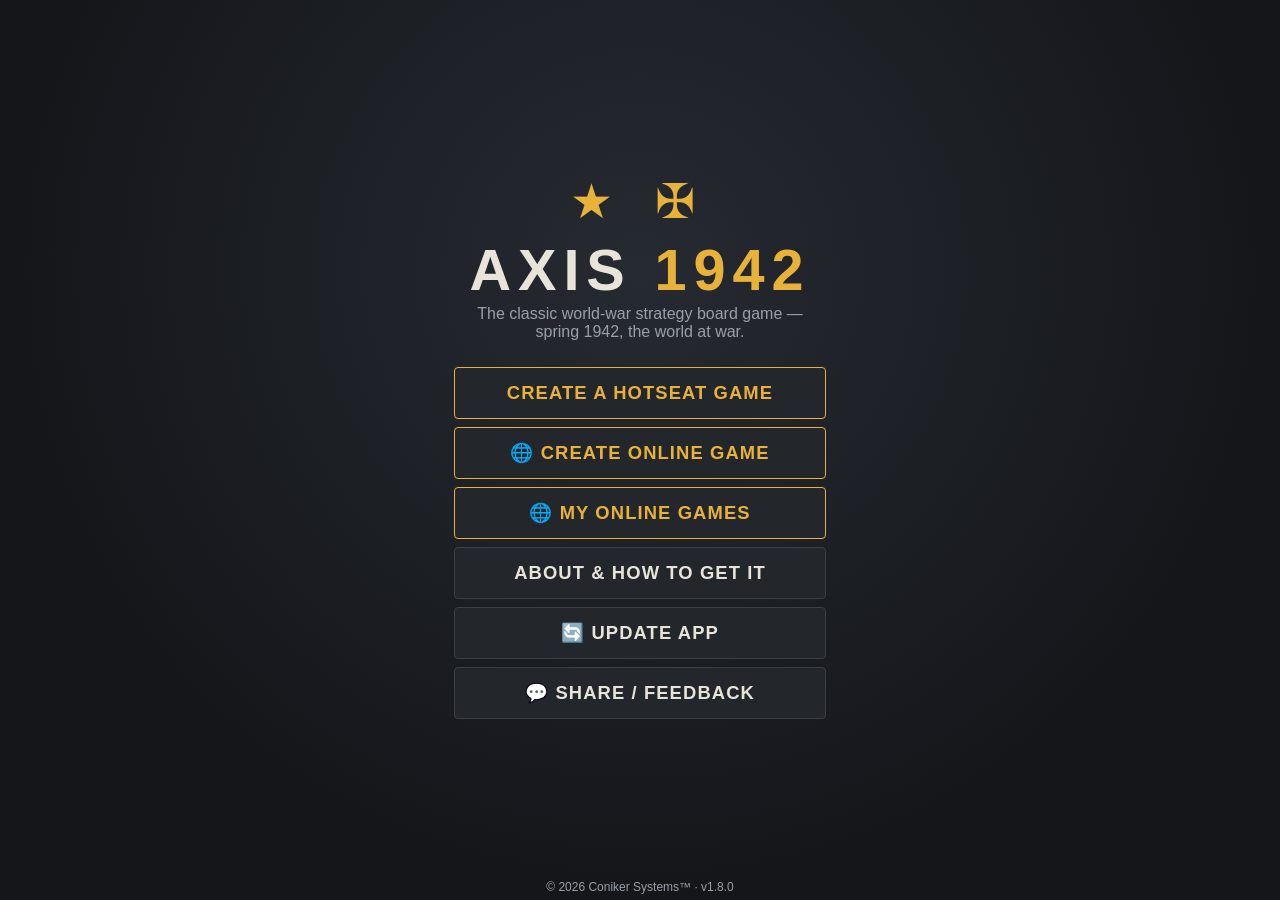
==== index.html @ 4d136576 "MY ONLINE GAMES list + delete/cancel games (v1.8.0) Replaces JOIN ONLINE GAME (invitees arrive via l" ====
<!DOCTYPE html>
<html lang="en">
<head>
  <meta charset="UTF-8">
  <meta name="viewport" content="width=device-width, initial-scale=1.0, maximum-scale=1.0, user-scalable=no, viewport-fit=cover">
  <title>Axis 1942 — Strategy Board Game</title>
  <meta name="description" content="Play the classic 1942 world-war strategy board game on your iPad — hotseat or vs the computer.">
  <link rel="manifest" href="manifest.webmanifest">
  <meta name="apple-mobile-web-app-capable" content="yes">
  <meta name="apple-mobile-web-app-status-bar-style" content="black-translucent">
  <meta name="apple-mobile-web-app-title" content="Axis 1942">
  <link rel="apple-touch-icon" href="icons/apple-touch-icon.png">
  <link rel="icon" href="icons/favicon-32.png" sizes="32x32">
  <meta name="theme-color" content="#14161a">
  <link rel="stylesheet" href="static/css/style.css">
</head>
<body>

  <!-- HOME -->
  <div id="screen-home" class="screen active">
    <div class="home-inner">
      <div class="home-logo">★ ✠</div>
      <h1>AXIS <span>1942</span></h1>
      <p class="tagline">The classic world-war strategy board game — spring 1942, the world at war.</p>
      <div class="home-btns">
        <div id="btn-continue" class="btn primary big" style="display:none">CONTINUE</div>
        <div id="btn-new" class="btn primary big">CREATE A HOTSEAT GAME</div>
        <div id="btn-online-new" class="btn primary big">🌐 CREATE ONLINE GAME</div>
        <div id="btn-online-join" class="btn primary big">🌐 MY ONLINE GAMES</div>
        <a class="btn big" href="about.html">ABOUT &amp; HOW TO GET IT</a>
        <div id="btn-update" class="btn big">🔄 UPDATE APP</div>
        <div id="btn-feedback" class="btn big">💬 SHARE / FEEDBACK</div>
      </div>
    </div>
    <footer class="site-footer"></footer>
  </div>

  <!-- NEW GAME -->
  <div id="screen-new" class="screen">
    <div class="new-inner">
      <div class="new-head">
        <h2>CREATE A HOTSEAT GAME</h2>
        <div id="new-back" class="btn close">✕</div>
      </div>
      <input id="game-title" type="text" placeholder="NAME YOUR GAME" maxlength="30" value="">
      <h3 class="rule-line">CHOOSE YOUR COMBATANTS</h3>
      <div class="sides-row"><span class="side-label">AXIS</span><span class="vs">VS</span><span class="side-label">ALLIES</span></div>
      <div id="powers-grid"></div>
      <h3 class="rule-line">GAME SETTINGS</h3>
      <div class="settings">
        <label class="setting"><input type="checkbox" id="opt-total"> <b>TOTAL VICTORY</b> — a side must control all 13 victory cities (default: 9 Axis / 10 Allies)</label>
        <label class="setting"><input type="checkbox" id="opt-straits"> <b>TURKISH STRAITS CLOSED</b> — no sea units may enter or leave the Black Sea (sea zone 16)</label>
        <label class="setting"><input type="checkbox" id="opt-interceptors"> <b>ESCORTS &amp; INTERCEPTORS</b> — fighters may escort and intercept strategic bombing raids</label>
        <label class="setting"><input type="checkbox" id="custom-territories"> <b>CUSTOMIZE TERRITORIES</b> — reassign starting territories between powers
          <span id="btn-edit-territories" class="mini-btn" style="display:none">EDIT MAP</span></label>
      </div>
      <div id="new-start" class="btn danger big">START CAMPAIGN</div>
    </div>
  </div>

  <!-- GAME -->
  <div id="screen-game" class="screen">
    <div id="topbar">
      <div id="btn-menu" class="tb-btn">⚙</div>
      <div class="tb-block"><label>ROUND</label><div id="tb-round">1</div></div>
      <div id="tb-powers"></div>
      <div class="tb-block phase"><div id="tb-phase">PURCHASE</div><div id="tb-dots"></div></div>
      <div id="tb-vc"></div>
      <div class="tb-block"><label id="tb-player"></label><div id="tb-ipc"></div></div>
      <div id="btn-summary" class="tb-btn" title="Country summary">📊</div>
      <div id="btn-undo" class="tb-btn" title="Undo moves this phase">↩</div>
      <div id="btn-end-phase" class="tb-btn end">END<br>PHASE</div>
    </div>
    <div id="board-wrap">
      <svg id="board"></svg>
      <div id="banner"></div>
      <div id="ai-feed"></div>
      <div id="side-panel"></div>
    </div>
  </div>

  <div id="modal-root"></div>
  <footer class="site-footer game-hidden"></footer>

  <script src="static/js/version.js"></script>
  <script src="static/js/map-data.js"></script>
  <script src="static/js/engine.js"></script>
  <script src="static/js/combat.js"></script>
  <script src="static/js/ai.js"></script>
  <script src="static/js/online.js"></script>
  <script src="static/js/unit-icons.js"></script>
  <script src="static/js/board.js"></script>
  <script src="static/js/ui.js"></script>
  <script src="static/js/feedback.js"></script>
  <script src="static/js/app.js"></script>
</body>
</html>
---- static/css/style.css ----
/* Axis 1942 — dark military theme (gold on charcoal, weathered board) */
* { margin: 0; padding: 0; box-sizing: border-box; -webkit-tap-highlight-color: transparent; }
:root {
  --bg: #14161a; --bg2: #1e2126; --panel: #23262b; --line: #3a3e45;
  --gold: #e8b23a; --gold-dim: #b78a2c; --red: #c0392b; --green: #4ec96a;
  --text: #e8e4da; --dim: #9aa0a8;
  --axis: #c0392b; --allies: #3d6ea5;
  font-size: 16px;
}
html, body { height: 100%; background: var(--bg); color: var(--text); overscroll-behavior: none;
  font-family: "Avenir Next Condensed", "Arial Narrow", "Helvetica Neue", Arial, sans-serif; }
h1, h2, h3, .btn, label { text-transform: uppercase; letter-spacing: 0.06em; }

.screen { display: none; position: fixed; inset: 0; flex-direction: column; overflow: auto; }
.screen.active { display: flex; }

.btn { cursor: pointer; user-select: none; background: var(--panel); border: 1px solid var(--line);
  color: var(--text); padding: 10px 18px; text-align: center; font-weight: 700; border-radius: 4px;
  transition: filter .1s; display: inline-block; text-decoration: none; }
.btn:active { filter: brightness(1.3); }
.btn.primary { border-color: var(--gold); color: var(--gold); }
.btn.danger { background: var(--red); border-color: #e05545; color: #fff; }
.btn.big { display: block; font-size: 1.15rem; padding: 14px 22px; margin: 8px 0; }
.btn.close { background: var(--red); color: #fff; padding: 8px 14px; }
.mini-btn { background: var(--panel); border: 1px solid var(--gold); color: var(--gold);
  padding: 3px 10px; border-radius: 3px; font-size: .8rem; cursor: pointer; margin-left: 8px; }
.green { color: var(--green); }

/* ---------- home ---------- */
#screen-home { align-items: center; justify-content: center;
  background: radial-gradient(ellipse at 50% 30%, #262a31 0%, var(--bg) 70%); }
.home-inner { text-align: center; max-width: 420px; width: 92%; padding: 24px; }
.home-logo { font-size: 3rem; letter-spacing: .3em; color: var(--gold); }
#screen-home h1 { font-size: 3.6rem; letter-spacing: .12em; margin: 8px 0 2px; }
#screen-home h1 span { color: var(--gold); }
.tagline { color: var(--dim); margin-bottom: 26px; }
.site-footer { position: fixed; bottom: 6px; left: 0; right: 0; text-align: center;
  color: var(--dim); font-size: .75rem; pointer-events: none; }
#screen-game ~ .site-footer.game-hidden { display: none; }

/* ---------- new game ---------- */
#screen-new { background: var(--bg); }
.new-inner { max-width: 1080px; width: 96%; margin: 0 auto; padding: 20px 12px 48px; }
.new-head { display: flex; justify-content: space-between; align-items: center; margin-bottom: 12px; }
#game-title { width: 100%; background: #101215; border: 1px solid var(--line); color: var(--gold);
  font: inherit; font-weight: 700; letter-spacing: .08em; padding: 12px; border-radius: 4px; }
.rule-line { text-align: center; color: var(--text); margin: 26px 0 8px; position: relative; }
.rule-line::before, .rule-line::after { content: ""; position: absolute; top: 50%; width: 26%;
  border-top: 1px solid var(--line); }
.rule-line::before { left: 0; } .rule-line::after { right: 0; }
.sides-row { display: flex; justify-content: space-around; align-items: center; color: var(--dim);
  font-weight: 700; letter-spacing: .2em; margin-bottom: 6px; }
.vs { color: var(--gold); }
#powers-grid { display: grid; grid-template-columns: repeat(5, 1fr); gap: 12px; }
.power-card { background: var(--panel); border: 1px solid var(--line); border-radius: 8px;
  padding: 14px 10px; text-align: center; }
.power-card.axis { border-top: 3px solid var(--axis); }
.power-card.allies { border-top: 3px solid var(--allies); }
.power-emblem { font-size: 2.2rem; }
.power-name { font-weight: 700; margin: 6px 0 10px; font-size: .95rem; }
.power-card select, .power-card input { width: 100%; margin-top: 6px; background: #101215;
  border: 1px solid var(--gold-dim); color: var(--gold); font: inherit; font-weight: 700;
  padding: 8px 6px; border-radius: 4px; text-align: center; letter-spacing: .05em; }
.settings { display: flex; flex-direction: column; gap: 10px; margin: 10px 0 22px; }
.setting { background: var(--panel); border: 1px solid var(--line); padding: 12px; border-radius: 6px;
  color: var(--dim); text-transform: none; letter-spacing: 0; cursor: pointer; }
.setting b { color: var(--text); letter-spacing: .05em; }
.setting input { transform: scale(1.4); margin-right: 10px; accent-color: var(--gold); }
#new-start { margin-left: auto; max-width: 300px; }

/* ---------- game screen ---------- */
#screen-game { overflow: hidden; }
#topbar { display: flex; align-items: center; gap: 10px; padding: 6px 10px;
  padding-top: max(6px, env(safe-area-inset-top)); background: var(--bg2);
  border-bottom: 2px solid #000; z-index: 30; flex-wrap: nowrap; overflow-x: auto; }
.tb-btn { background: var(--panel); border: 1px solid var(--line); border-radius: 6px;
  min-width: 46px; padding: 8px; text-align: center; font-size: 1.15rem; cursor: pointer; flex: none; }
.tb-btn.end { background: var(--red); border-color: #e05545; color: #fff; font-size: .8rem;
  font-weight: 800; line-height: 1.1; letter-spacing: .06em; }
.tb-block { text-align: center; flex: none; }
.tb-block label { display: block; color: var(--gold); font-size: .68rem; font-weight: 700; }
#tb-round { font-size: 1.3rem; font-weight: 800; }
#tb-powers { display: flex; gap: 4px; flex: none; }
.tb-power { width: 38px; height: 38px; border-radius: 50%; background: var(--panel);
  border: 2px solid var(--line); display: flex; align-items: center; justify-content: center;
  font-size: 1.15rem; opacity: .45; }
.tb-power.current { opacity: 1; border-color: var(--gold); box-shadow: 0 0 8px var(--gold); }
.tb-block.phase { min-width: 120px; }
#tb-phase { color: var(--gold); font-weight: 800; letter-spacing: .1em; }
#tb-dots { display: flex; gap: 5px; justify-content: center; margin-top: 3px; }
#tb-dots .dot { width: 8px; height: 8px; border-radius: 50%; background: var(--line); }
#tb-dots .dot.on { background: var(--gold); }
#tb-vc { display: flex; flex-direction: column; font-size: .78rem; font-weight: 800; flex: none; }
#tb-vc .ax { color: #ff8a75; } #tb-vc .al { color: #8ab8ea; }
#tb-ipc { font-weight: 800; color: var(--green); }
#tb-player { font-size: .7rem; }
#btn-end-phase { margin-left: auto; }

#board-wrap { position: relative; flex: 1; background: #565d59; overflow: hidden; touch-action: none; }
#board { width: 100%; height: 100%; display: block; touch-action: none; }

/* board svg */
.space { stroke: none; }
.border { fill: none; stroke: #4a4438; stroke-width: 1.2; pointer-events: none; }
.border.sea-b { stroke: #7d8f89; stroke-width: 1; stroke-dasharray: 6 5; }
.t-label { font-size: 25px; text-anchor: middle; fill: #332e23; font-weight: 800; pointer-events: none;
  font-family: "Avenir Next Condensed", Arial, sans-serif; paint-order: stroke;
  stroke: rgba(245, 240, 225, 0.55); stroke-width: 3px; }
.t-label.neutral { fill: #6f6753; font-style: italic; stroke: none; font-size: 21px; }
.sz-label { font-size: 30px; text-anchor: middle; fill: #5c716b; font-weight: 800; pointer-events: none; }
.ipc-badge circle { fill: #f3ecd8; stroke: #6f6753; stroke-width: 1.4; pointer-events: none; }
.ipc-text { font-size: 17px; text-anchor: middle; fill: #332e23; font-weight: 800; pointer-events: none; }
.stack { cursor: grab; }
.stack-icon { pointer-events: none; }
.stack-glyph { font-size: 19px; text-anchor: middle; fill: #fff; font-weight: 800; pointer-events: none; }
.count-badge { fill: #e8b23a; stroke: #12141a; stroke-width: 2; pointer-events: none; }
.count-text { font-size: 16px; text-anchor: middle; fill: #12141a; font-weight: 800; pointer-events: none; }
.cargo-badge { fill: #2c5c8a; stroke: #fff; stroke-width: 1.2; pointer-events: none; }
.cargo-text { font-size: 13px; text-anchor: middle; fill: #fff; font-weight: 800; pointer-events: none; }
.ghost-text { font-size: 20px; text-anchor: middle; fill: #fff; font-weight: 800; }
.hi.target { fill: rgba(232, 178, 58, .38); stroke: var(--gold); stroke-width: 3; }
.hi.hover { fill: rgba(232, 178, 58, .6); stroke: #fff; stroke-width: 4; }
.hi.place { fill: rgba(78, 201, 106, .4); stroke: var(--green); stroke-width: 3; }
.dmg-text { font-size: 11px; text-anchor: middle; fill: #fff; font-weight: 800; }

#banner { position: absolute; top: 10px; left: 50%; transform: translate(-50%, -80px);
  background: rgba(20, 22, 26, .92); border: 1px solid var(--gold); color: var(--text);
  padding: 10px 20px; border-radius: 6px; z-index: 25; transition: transform .25s; max-width: 84%;
  text-align: center; pointer-events: none; }
#banner.show { transform: translate(-50%, 0); }
#banner b { color: var(--gold); }

/* live feed of computer actions during AI turns */
#ai-feed { position: absolute; left: 10px; top: 56px; z-index: 24; display: flex;
  flex-direction: column; gap: 6px; max-width: min(440px, 62vw); pointer-events: none; }
.ai-ev { background: rgba(16, 18, 22, .92); border: 1px solid var(--line);
  border-left: 3px solid var(--gold); border-radius: 6px; padding: 7px 12px;
  font-size: .88rem; color: var(--text); opacity: 0; transform: translateX(-14px);
  transition: opacity .18s, transform .18s; }
.ai-ev.show { opacity: 1; transform: none; }
.ai-ev b { color: var(--gold); }

#side-panel { position: absolute; top: 0; right: 0; bottom: 0; width: 340px; max-width: 88vw;
  background: rgba(26, 28, 33, .96); border-left: 2px solid #000; transform: translateX(105%);
  transition: transform .22s; z-index: 20; overflow-y: auto;
  padding-bottom: max(10px, env(safe-area-inset-bottom)); }
#side-panel.open { transform: none; }
.panel { padding: 14px; }
.panel-title { color: var(--gold); font-weight: 800; font-size: 1.2rem; letter-spacing: .1em;
  text-align: center; text-transform: uppercase; }
.panel-sub { color: var(--dim); text-align: center; font-size: .85rem; margin: 4px 0 12px; }
.panel-body { color: var(--text); font-size: .95rem; }
.panel-body .help { padding-left: 18px; display: flex; flex-direction: column; gap: 8px; color: var(--dim); }
.panel-body .help b { color: var(--gold); }
.panel-cta { margin-top: 16px; text-align: center; color: var(--dim); }
.panel-cta b { color: #ff8a75; }
.purchase-status { display: flex; justify-content: space-between; background: #101215;
  padding: 8px 10px; border-radius: 4px; font-size: .85rem; }
.tabs { display: flex; margin: 10px 0 4px; border-bottom: 2px solid var(--gold-dim); }
.tab { flex: 1; text-align: center; padding: 8px 2px; background: #191c20; color: var(--dim);
  font-weight: 700; font-size: .85rem; cursor: pointer; letter-spacing: .04em; }
.tab.on { background: var(--gold); color: #14161a; }
.stat-head { display: flex; justify-content: flex-end; gap: 0; color: var(--dim); font-size: .7rem;
  padding: 4px 0; }
.stat-head span { width: 38px; text-align: center; }
.stat-head span:last-child { width: 92px; }
.unit-row { border-top: 1px solid var(--line); padding: 10px 0; }
.unit-row.selectable { cursor: pointer; padding: 12px 8px; }
.unit-row.selectable:active, .unit-row.selectable.on { background: rgba(232, 178, 58, .15); }
.unit-label { font-weight: 700; letter-spacing: .04em; }
.unit-stats { display: flex; justify-content: flex-end; align-items: center; margin-top: 4px; }
.unit-stats span { width: 38px; text-align: center; font-weight: 700; }
.stepper { display: flex; align-items: center; gap: 6px; width: 92px !important; }
.stepper button { width: 30px; height: 30px; border-radius: 50%; border: none; font-size: 1.1rem;
  font-weight: 800; cursor: pointer; }
.stepper .plus { background: var(--gold); color: #14161a; }
.stepper .minus { background: #3a3e45; color: #fff; }
.stepper b { min-width: 22px; text-align: center; }

/* ---------- modals ---------- */
.overlay { position: fixed; inset: 0; background: rgba(8, 9, 11, .78); z-index: 60;
  display: flex; align-items: center; justify-content: center; padding: 16px; }
.modal, .battle-modal { background: var(--bg2); border: 1px solid var(--gold-dim); border-radius: 10px;
  max-width: 660px; width: 100%; max-height: 92vh; display: flex; flex-direction: column;
  box-shadow: 0 18px 60px rgba(0,0,0,.6); }
.modal-title { color: var(--gold); font-weight: 800; letter-spacing: .1em; padding: 14px 18px 6px;
  text-transform: uppercase; font-size: 1.15rem; text-align: center; }
.modal-body { padding: 8px 18px; overflow-y: auto; }
.modal-note { color: var(--dim); text-align: center; margin-bottom: 8px; }
.modal-btns { display: flex; gap: 10px; justify-content: center; padding: 12px 18px 16px; flex-wrap: wrap; }
.log-view { font-size: .85rem; color: var(--dim); display: flex; flex-direction: column; gap: 5px; }
.log-view b { color: var(--gold); }
.handoff { text-align: center; padding: 10px 0 4px; }
.handoff-emblem { font-size: 3.4rem; }
.handoff h2 { letter-spacing: .15em; margin: 8px 0; }
.handoff p { color: var(--dim); }
.ulist { border: 1px solid var(--line); border-radius: 6px; margin: 8px 0; overflow: hidden; }
.ulist-head { padding: 6px 10px; font-weight: 800; letter-spacing: .06em; background: #101215; }
.ulist.axis .ulist-head { color: #ff8a75; } .ulist.allies .ulist-head { color: #8ab8ea; }
.ulist-row { display: flex; justify-content: space-between; padding: 5px 10px; border-top: 1px solid #191c20; }
.territory-editor { max-height: 52vh; overflow-y: auto; border: 1px solid var(--line); border-radius: 6px; }
.te-head { position: sticky; top: 0; background: #101215; padding: 8px 10px; font-weight: 800; }
.te-head.axis { color: #ff8a75; } .te-head.allies { color: #8ab8ea; }
.te-row { display: flex; justify-content: space-between; align-items: center; gap: 10px;
  padding: 7px 10px; border-top: 1px solid #191c20; }
.te-row em { color: var(--dim); font-style: normal; font-size: .8rem; }
.te-row select { background: #101215; color: var(--text); border: 1px solid var(--line);
  font: inherit; padding: 5px; border-radius: 4px; }

/* ---------- online play ---------- */
.ol-input { display: block; width: 100%; margin: 8px 0; background: #101215;
  border: 1px solid var(--gold-dim); color: var(--gold); font: inherit; font-weight: 700;
  letter-spacing: .05em; padding: 12px; border-radius: 5px; }

/* ---------- country summary ---------- */
.summary-table { border: 1px solid var(--line); border-radius: 8px; overflow: hidden; }
.sum-row { display: grid; grid-template-columns: 2.1fr 1fr 1.2fr 1.1fr 0.9fr 0.9fr; gap: 4px;
  padding: 9px 12px; border-top: 1px solid #191c20; align-items: center; text-align: center; }
.sum-row .sum-name { text-align: left; font-weight: 800; letter-spacing: .03em; }
.sum-row .sum-name small { display: block; color: var(--dim); font-weight: 400; letter-spacing: 0; }
.sum-head { background: #101215; color: var(--gold); font-size: .72rem; font-weight: 800;
  letter-spacing: .06em; border-top: none; }
.sum-head small { color: var(--dim); font-weight: 400; }
.sum-row.axis .sum-name { color: #ff9d8a; } .sum-row.allies .sum-name { color: #93bfef; }
.sum-row.current { background: rgba(232, 178, 58, .1); }
.sum-row.total { background: #101215; font-weight: 800; }
.sum-row.total.axis .sum-name { color: #ff8a75; } .sum-row.total.allies .sum-name { color: #8ab8ea; }

/* ---------- battle modal ---------- */
.battle-modal { max-width: 760px; }
.battle-head h3 { color: var(--gold); text-align: center; padding: 14px 10px 6px; letter-spacing: .1em; }
.battle-sides { display: grid; grid-template-columns: 1fr 1fr; gap: 10px; padding: 8px 16px; }
.battle-side { background: #101215; border-radius: 6px; padding: 10px; min-height: 90px;
  max-height: 200px; overflow-y: auto; }
.battle-side.att { border-left: 3px solid var(--red); }
.battle-side.def { border-left: 3px solid var(--allies); }
.bs-label { font-size: .72rem; color: var(--dim); font-weight: 800; letter-spacing: .08em; margin-bottom: 6px; }
.bs-unit { display: flex; align-items: center; gap: 8px; padding: 4px 0; font-size: .95rem; }
.bs-unit .bs-name { flex: 1; }
.bs-unit .bs-math { color: var(--dim); white-space: nowrap; }
.bs-unit .bs-math b { color: var(--gold); font-size: 1.05rem; }
.bs-total { margin-top: 8px; padding-top: 7px; border-top: 1px solid var(--line);
  font-weight: 800; letter-spacing: .05em; display: flex; align-items: baseline; gap: 8px; }
.bs-total b { color: var(--gold); font-size: 1.3rem; }
.bs-total small { color: var(--dim); font-weight: 400; letter-spacing: 0; margin-left: auto;
  text-align: right; }
.chip { display: inline-flex; width: 26px; height: 26px; border-radius: 50%; align-items: center;
  justify-content: center; color: #fff; font-weight: 800; font-size: .72rem; flex: none;
  border: 1px solid #000; background: #666; }
.chip.axis { background: #6b4f3f; } .chip.allies { background: #4f6b8a; }
.battle-events { max-height: 200px; min-height: 70px; overflow-y: auto; margin: 8px 16px;
  background: #0d0f12; border-radius: 6px; padding: 8px 10px; }
.ev { font-size: .9rem; padding: 4px 0; border-bottom: 1px solid #16181c; }
.ev b { color: var(--gold); } .ev em { color: var(--green); font-style: normal; font-weight: 700; }
.ev.info { color: var(--dim); }
.dice-group { margin: 0 6px; } .dice-group i { color: var(--dim); font-size: .75rem; }
.die { display: inline-flex; width: 27px; height: 27px; border-radius: 5px; background: #f3ecd8;
  color: #14161a; align-items: center; justify-content: center; font-weight: 800; margin: 1.5px;
  font-size: 1rem; box-shadow: inset 0 -2px 0 rgba(0,0,0,.18); }
.die.hit { background: var(--red); color: #fff; }
.battle-decision { padding: 6px 16px 16px; }
.dec-text { text-align: center; margin-bottom: 8px; }
.dec-text b { color: var(--gold); }
.dec-text.result { font-size: 1.15rem; font-weight: 800; color: var(--gold); }
.dec-chips { display: flex; flex-wrap: wrap; gap: 8px; justify-content: center; margin: 8px 0; }
.chip-pick { display: flex; align-items: center; gap: 6px; background: #101215;
  border: 2px solid var(--line); padding: 6px 10px; border-radius: 20px; cursor: pointer; font-size: .88rem; }
.chip-pick.on { border-color: var(--red); background: rgba(192, 57, 43, .25); }
.dec-count { text-align: center; color: var(--dim); font-size: .82rem; margin-bottom: 8px; }
.battle-decision .btn { display: block; margin: 6px auto 0; max-width: 320px; }
.dec-btns { display: flex; gap: 10px; justify-content: center; align-items: center; flex-wrap: wrap; }
.dec-btns select { background: #101215; color: var(--text); border: 1px solid var(--line);
  font: inherit; padding: 8px; border-radius: 4px; }

@media (max-width: 760px) {
  #powers-grid { grid-template-columns: repeat(2, 1fr); }
  .battle-sides { grid-template-columns: 1fr; }
  #side-panel { width: 300px; }
  :root { font-size: 14px; }
}
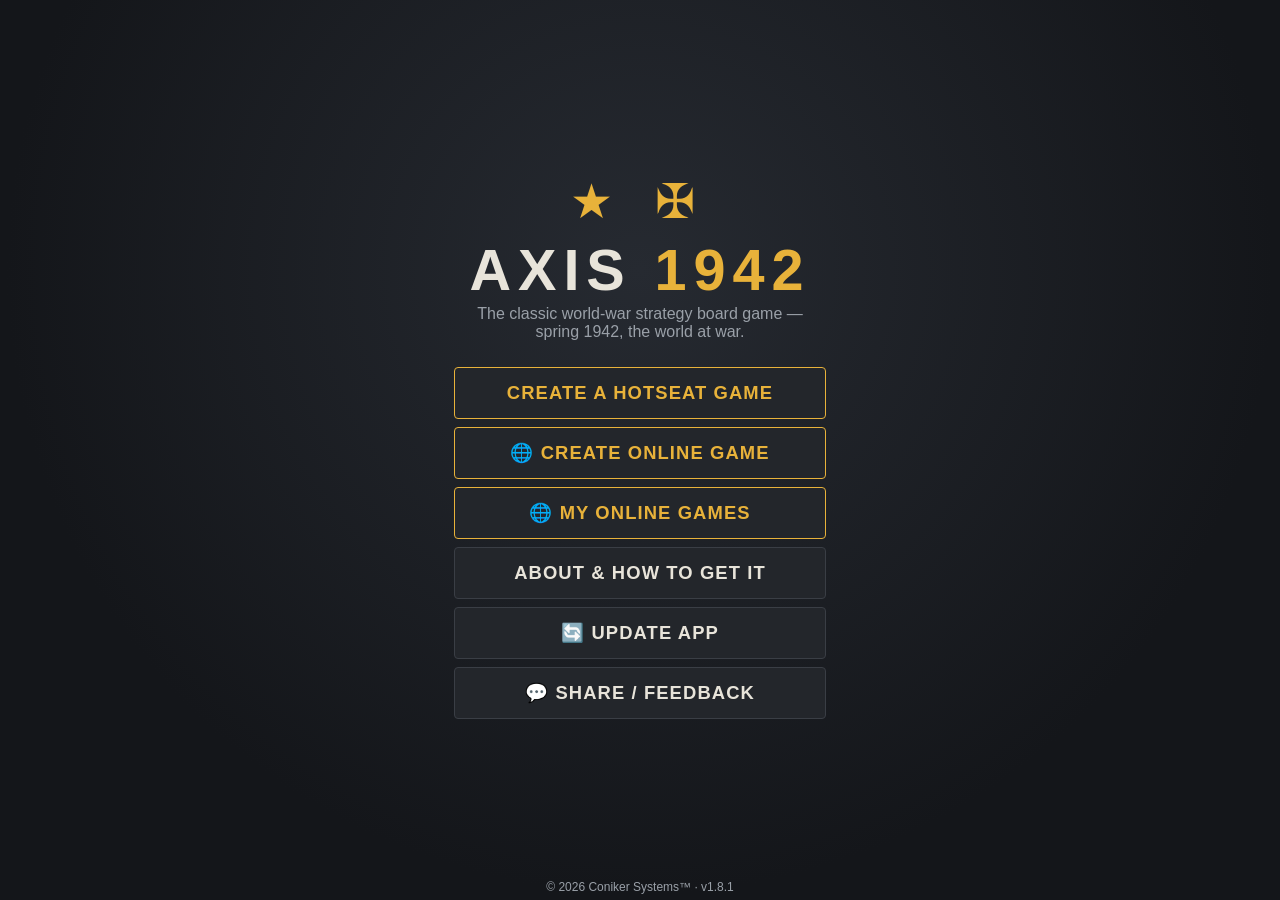
==== commit a919f94a: "Collapsible phase panel: arrow tab tucks instructions away to see the whole map (v1.8.1) The side pa" ====
--- a/index.html
+++ b/index.html
@@ -76,6 +76,7 @@
       <div id="banner"></div>
       <div id="ai-feed"></div>
       <div id="side-panel"></div>
+      <div id="panel-toggle" title="Show / hide panel">▶</div>
     </div>
   </div>
 
--- a/static/css/style.css
+++ b/static/css/style.css
@@ -145,6 +145,13 @@
   transition: transform .22s; z-index: 20; overflow-y: auto;
   padding-bottom: max(10px, env(safe-area-inset-bottom)); }
 #side-panel.open { transform: none; }
+/* collapse tab: lets the player tuck the phase panel away to see the whole map.
+   Position + collapsed state are driven inline from ui.js. */
+#panel-toggle { position: absolute; top: 50%; transform: translateY(-50%); right: 0;
+  width: 38px; height: 72px; display: none; align-items: center; justify-content: center;
+  background: var(--panel); border: 1px solid var(--gold-dim); border-right: none;
+  border-radius: 10px 0 0 10px; color: var(--gold); font-size: 1.2rem; font-weight: 800;
+  cursor: pointer; z-index: 21; transition: right .22s; box-shadow: -3px 0 10px rgba(0,0,0,.35); }
 .panel { padding: 14px; }
 .panel-title { color: var(--gold); font-weight: 800; font-size: 1.2rem; letter-spacing: .1em;
   text-align: center; text-transform: uppercase; }
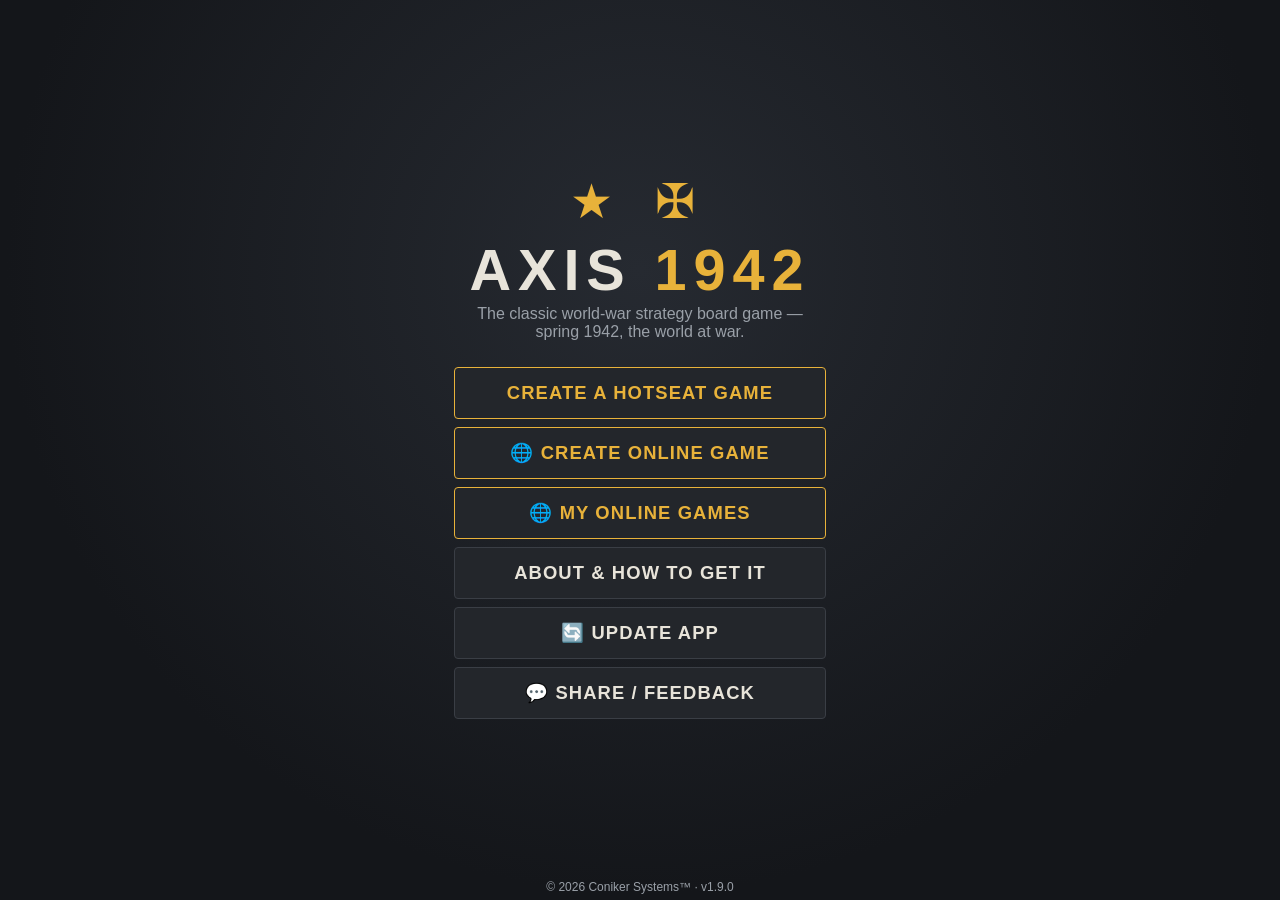
==== commit 68705851: "feat: "war table" visual overhaul — match A&A 1942 Online map look Redesign the game screen to the r" ====
--- a/index.html
+++ b/index.html
@@ -61,20 +61,28 @@
   <!-- GAME -->
   <div id="screen-game" class="screen">
     <div id="topbar">
-      <div id="btn-menu" class="tb-btn">⚙</div>
+      <div id="btn-menu" class="tb-btn icon" title="Menu">⚙</div>
       <div class="tb-block"><label>ROUND</label><div id="tb-round">1</div></div>
       <div id="tb-powers"></div>
       <div class="tb-block phase"><div id="tb-phase">PURCHASE</div><div id="tb-dots"></div></div>
       <div id="tb-vc"></div>
-      <div class="tb-block"><label id="tb-player"></label><div id="tb-ipc"></div></div>
-      <div id="btn-summary" class="tb-btn" title="Country summary">📊</div>
-      <div id="btn-undo" class="tb-btn" title="Undo moves this phase">↩</div>
-      <div id="btn-end-phase" class="tb-btn end">END<br>PHASE</div>
+      <div class="tb-block ipc"><label id="tb-player"></label><div id="tb-ipc"></div></div>
+      <div class="tb-icons">
+        <div id="btn-fullscreen" class="tb-btn icon" title="Full screen">⛶</div>
+        <div id="btn-summary" class="tb-btn icon" title="Country summary">📊</div>
+        <div id="btn-undo" class="tb-btn icon" title="Undo moves this phase">↩</div>
+      </div>
+      <div id="btn-end-phase" hidden></div>
     </div>
     <div id="board-wrap">
       <svg id="board"></svg>
       <div id="banner"></div>
       <div id="ai-feed"></div>
+      <div id="phase-card"></div>
+      <div id="btn-hold">
+        <div class="hold-cap">END PHASE</div>
+        <div class="hold-knob"><span class="hold-arrow">➜</span><span class="hold-txt">HOLD</span></div>
+      </div>
       <div id="side-panel"></div>
       <div id="panel-toggle" title="Show / hide panel">▶</div>
     </div>
--- a/static/css/style.css
+++ b/static/css/style.css
@@ -70,34 +70,85 @@
 
 /* ---------- game screen ---------- */
 #screen-game { overflow: hidden; }
-#topbar { display: flex; align-items: center; gap: 10px; padding: 6px 10px;
-  padding-top: max(6px, env(safe-area-inset-top)); background: var(--bg2);
-  border-bottom: 2px solid #000; z-index: 30; flex-wrap: nowrap; overflow-x: auto; }
+#topbar { display: flex; align-items: center; gap: 10px; padding: 5px 8px;
+  padding-top: max(5px, env(safe-area-inset-top)); background: linear-gradient(#2b2e34, #22242a);
+  border-bottom: 1px solid #000; box-shadow: 0 2px 6px rgba(0,0,0,.4); z-index: 30;
+  flex-wrap: nowrap; overflow-x: auto; }
 .tb-btn { background: var(--panel); border: 1px solid var(--line); border-radius: 6px;
   min-width: 46px; padding: 8px; text-align: center; font-size: 1.15rem; cursor: pointer; flex: none; }
-.tb-btn.end { background: var(--red); border-color: #e05545; color: #fff; font-size: .8rem;
-  font-weight: 800; line-height: 1.1; letter-spacing: .06em; }
+.tb-btn.icon { background: rgba(255,255,255,.05); border: 1px solid rgba(255,255,255,.09);
+  color: #d3ccbd; min-width: 42px; height: 40px; opacity: .9; }
+.tb-btn.icon:active { opacity: 1; background: rgba(255,255,255,.14); }
+.tb-icons { display: flex; gap: 4px; flex: none; }
 .tb-block { text-align: center; flex: none; }
 .tb-block label { display: block; color: var(--gold); font-size: .68rem; font-weight: 700; }
 #tb-round { font-size: 1.3rem; font-weight: 800; }
-#tb-powers { display: flex; gap: 4px; flex: none; }
-.tb-power { width: 38px; height: 38px; border-radius: 50%; background: var(--panel);
-  border: 2px solid var(--line); display: flex; align-items: center; justify-content: center;
-  font-size: 1.15rem; opacity: .45; }
-.tb-power.current { opacity: 1; border-color: var(--gold); box-shadow: 0 0 8px var(--gold); }
-.tb-block.phase { min-width: 120px; }
+#tb-powers { display: flex; gap: 5px; flex: none; }
+.tb-power { width: 36px; height: 36px; display: flex; align-items: center; justify-content: center;
+  opacity: .4; transition: opacity .15s; filter: saturate(.85); }
+.tb-power.current { opacity: 1; filter: none;
+  box-shadow: 0 0 0 2px var(--gold), 0 0 9px rgba(232,178,58,.7); border-radius: 50%; }
+.roundel { width: 30px; height: 30px; display: block; }
+.roundel.sm { width: 21px; height: 21px; }
+.tb-block.phase { min-width: 108px; }
 #tb-phase { color: var(--gold); font-weight: 800; letter-spacing: .1em; }
 #tb-dots { display: flex; gap: 5px; justify-content: center; margin-top: 3px; }
 #tb-dots .dot { width: 8px; height: 8px; border-radius: 50%; background: var(--line); }
 #tb-dots .dot.on { background: var(--gold); }
-#tb-vc { display: flex; flex-direction: column; font-size: .78rem; font-weight: 800; flex: none; }
-#tb-vc .ax { color: #ff8a75; } #tb-vc .al { color: #8ab8ea; }
+
+/* Victory Cities tug-of-war bar (centered) */
+#tb-vc { display: flex; flex-direction: column; align-items: center; flex: 1; min-width: 0; }
+.vc-label { font-size: .58rem; letter-spacing: .2em; color: var(--dim); font-weight: 700; margin-bottom: 3px; }
+.vc-row { display: flex; align-items: center; gap: 8px; }
+.vc-flank { display: flex; gap: 2px; }
+.vc-box { min-width: 32px; text-align: center; font-weight: 800; font-size: .9rem;
+  padding: 2px 5px; border-radius: 4px; border: 2px solid; background: #12141a; line-height: 1.1; }
+.vc-box.axis { color: #ff8a75; border-color: #a3392b; }
+.vc-box.allies { color: #8ab8ea; border-color: #2f5f92; }
+.vc-box small { font-size: .6rem; color: var(--dim); font-weight: 700; }
+.vc-track { display: flex; gap: 2px; }
+.vc-track i { width: 13px; height: 17px; border-radius: 2px; background: #3a3e45;
+  box-shadow: inset 0 -2px 0 rgba(0,0,0,.3); }
+.vc-track i.ax { background: linear-gradient(#e0654f, #b83525); }
+.vc-track i.al { background: linear-gradient(#5a92c8, #2f5f92); }
 #tb-ipc { font-weight: 800; color: var(--green); }
-#tb-player { font-size: .7rem; }
-#btn-end-phase { margin-left: auto; }
-
-#board-wrap { position: relative; flex: 1; background: #565d59; overflow: hidden; touch-action: none; }
+#tb-player { font-size: .68rem; }
+.tb-block.ipc { max-width: 150px; overflow: hidden; }
+
+#board-wrap { position: relative; flex: 1; overflow: hidden; touch-action: none;
+  background: radial-gradient(ellipse at 50% 42%, #d8d4ca 0%, #bab5a9 78%, #a7a296 100%);
+  -webkit-user-select: none; user-select: none; -webkit-touch-callout: none; }
 #board { width: 100%; height: 100%; display: block; touch-action: none; }
+
+/* bottom-left contextual phase card */
+#phase-card { position: absolute; left: 12px; bottom: 14px; z-index: 24; display: none;
+  align-items: stretch; width: min(300px, 66vw); background: rgba(30, 27, 22, .93);
+  border: 1px solid #6f6247; border-radius: 10px; overflow: hidden; cursor: pointer;
+  box-shadow: 0 8px 24px rgba(0,0,0,.5); }
+.pc-art { flex: none; width: 74px; display: flex; align-items: center; justify-content: center;
+  background: linear-gradient(135deg, #6b5a3f, #372c20); color: #e9ddc2; }
+.pc-art.axis { background: linear-gradient(135deg, #6e4a3f, #38211b); }
+.pc-art.allies { background: linear-gradient(135deg, #3f556e, #1b2937); }
+.pc-art svg { width: 40px; height: 40px; }
+.pc-body { padding: 9px 12px; min-width: 0; }
+.pc-title { color: var(--gold); font-weight: 800; letter-spacing: .05em; font-size: 1rem; }
+.pc-desc { color: #d0c8b8; font-size: .78rem; margin-top: 2px; text-transform: none; letter-spacing: 0; }
+
+/* bottom-right press-and-hold END PHASE button */
+#btn-hold { position: absolute; right: 16px; bottom: 16px; z-index: 24; display: none;
+  flex-direction: column; align-items: center; gap: 6px; user-select: none; touch-action: none; }
+.hold-cap { color: #efe4cc; font-weight: 800; font-size: .72rem; letter-spacing: .1em;
+  background: rgba(20, 22, 26, .72); padding: 3px 11px; border-radius: 4px; }
+.hold-knob { position: relative; width: 88px; height: 88px; border-radius: 50%;
+  background: radial-gradient(circle at 38% 30%, #e5694f, #a1281c 72%); border: 3px solid #f0d9b0;
+  box-shadow: 0 6px 18px rgba(0,0,0,.5), inset 0 2px 7px rgba(255,255,255,.28);
+  display: flex; flex-direction: column; align-items: center; justify-content: center; color: #fff;
+  cursor: pointer; overflow: hidden; touch-action: none; }
+.hold-knob::after { content: ""; position: absolute; left: 0; right: 0; bottom: 0;
+  height: var(--fill, 0%); background: rgba(255,255,255,.3); pointer-events: none; }
+.hold-arrow { font-size: 1.4rem; line-height: 1; }
+.hold-txt { font-weight: 800; letter-spacing: .08em; font-size: .82rem; }
+#btn-hold.holding .hold-knob { transform: scale(.96); box-shadow: 0 3px 10px rgba(0,0,0,.5); }
 
 /* board svg */
 .space { stroke: none; }
@@ -284,4 +335,11 @@
   .battle-sides { grid-template-columns: 1fr; }
   #side-panel { width: 300px; }
   :root { font-size: 14px; }
+  .vc-track i { width: 9px; height: 15px; }
+  .tb-power { width: 30px; height: 30px; } .roundel { width: 26px; height: 26px; }
+  .tb-block.ipc { display: none; } /* reclaim room; IPC still visible in summary + panels */
 }
+@media (max-width: 520px) {
+  .vc-flank { display: none; } .vc-label { display: none; }
+  .vc-track i { width: 7px; }
+}
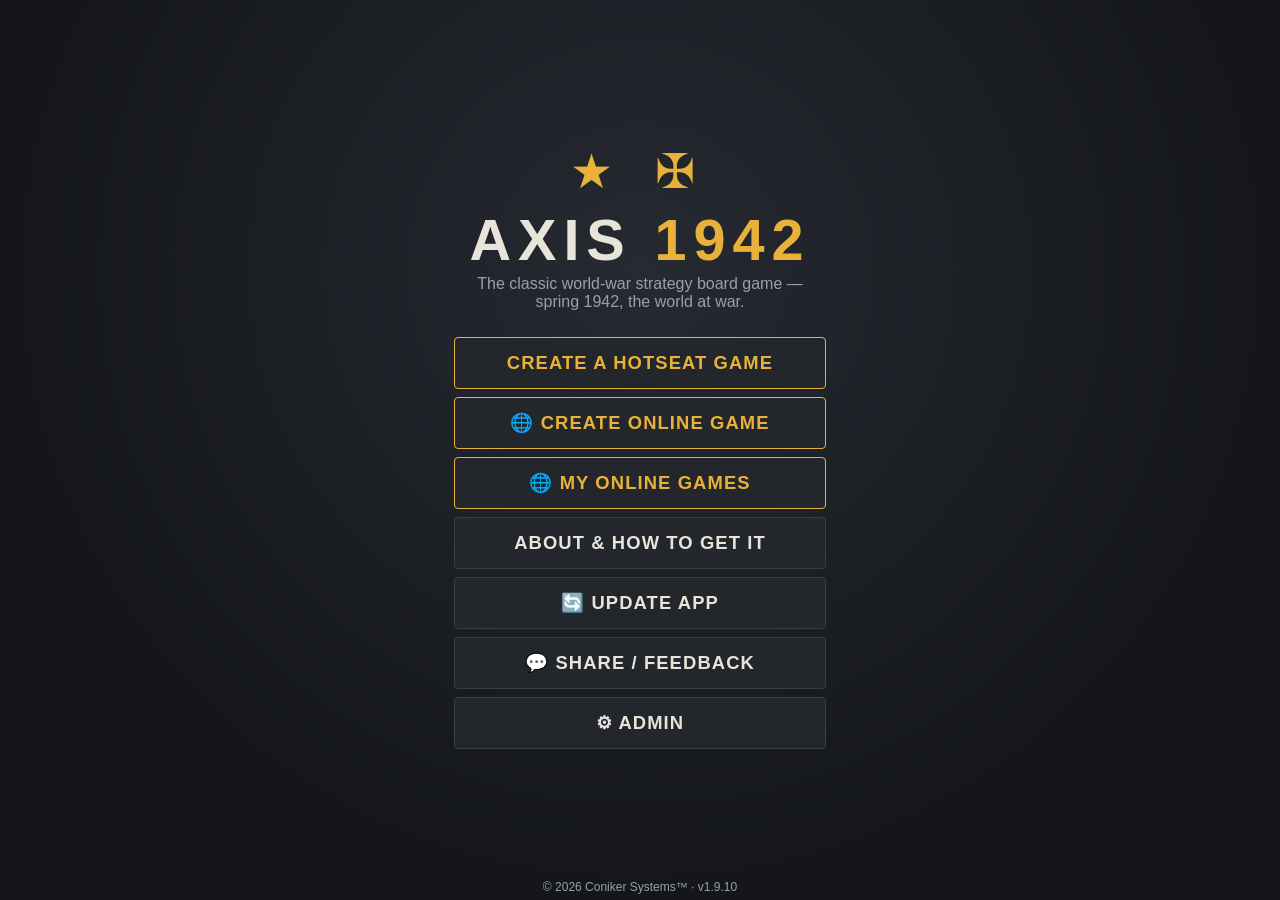
==== commit 1d43c8a6: "Add ⚙ Admin panel (multiplayer explainer) + token URL in setup steps - Home screen gains an ⚙ ADMIN " ====
--- a/index.html
+++ b/index.html
@@ -30,6 +30,7 @@
         <a class="btn big" href="about.html">ABOUT &amp; HOW TO GET IT</a>
         <div id="btn-update" class="btn big">🔄 UPDATE APP</div>
         <div id="btn-feedback" class="btn big">💬 SHARE / FEEDBACK</div>
+        <div id="btn-admin" class="btn big">⚙ ADMIN</div>
       </div>
     </div>
     <footer class="site-footer"></footer>
--- a/static/css/style.css
+++ b/static/css/style.css
@@ -24,6 +24,10 @@
 .btn.close { background: var(--red); color: #fff; padding: 8px 14px; }
 .mini-btn { background: var(--panel); border: 1px solid var(--gold); color: var(--gold);
   padding: 3px 10px; border-radius: 3px; font-size: .8rem; cursor: pointer; margin-left: 8px; }
+.mini-btn.wide { display: block; width: 100%; margin: 12px 0 0; padding: 9px; font-weight: 700; letter-spacing: .04em; }
+.select-all-row { display: flex; gap: 8px; margin: 4px 0 8px; }
+.select-all-row .mini-btn { flex: 1; margin-left: 0; text-align: center; }
+.unit-label .avail { color: var(--dim); font-size: .78rem; font-style: normal; }
 .green { color: var(--green); }
 
 /* ---------- home ---------- */
@@ -161,7 +165,18 @@
 .sz-label { font-size: 30px; text-anchor: middle; fill: #5c716b; font-weight: 800; pointer-events: none; }
 .ipc-badge circle { fill: #f3ecd8; stroke: #6f6753; stroke-width: 1.4; pointer-events: none; }
 .ipc-text { font-size: 17px; text-anchor: middle; fill: #332e23; font-weight: 800; pointer-events: none; }
-.stack { cursor: grab; }
+.stack { cursor: pointer; }
+.stack.draggable { cursor: grab; }
+/* unit identity tooltip (hover on desktop, tap-flash on touch) */
+.unit-tip { position: absolute; transform: translate(-50%, calc(-100% - 16px));
+  background: rgba(18, 20, 24, .96); color: #f0ebdd; border: 1px solid var(--gold-dim);
+  border-radius: 7px; padding: 5px 11px; font-size: .82rem; font-weight: 700; letter-spacing: .02em;
+  white-space: pre-line; text-align: center; line-height: 1.35; max-width: 220px;
+  pointer-events: none; z-index: 26; box-shadow: 0 5px 16px rgba(0,0,0,.55); }
+/* first line (space name) is the tooltip heading */
+.unit-tip::first-line { color: var(--gold); }
+.unit-tip::after { content: ""; position: absolute; left: 50%; top: 100%; transform: translateX(-50%);
+  border: 6px solid transparent; border-top-color: var(--gold-dim); }
 .stack-icon { pointer-events: none; }
 .stack-glyph { font-size: 19px; text-anchor: middle; fill: #fff; font-weight: 800; pointer-events: none; }
 .count-badge { fill: #e8b23a; stroke: #12141a; stroke-width: 2; pointer-events: none; }
@@ -170,8 +185,10 @@
 .cargo-text { font-size: 13px; text-anchor: middle; fill: #fff; font-weight: 800; pointer-events: none; }
 .ghost-text { font-size: 20px; text-anchor: middle; fill: #fff; font-weight: 800; }
 .hi.target { fill: rgba(232, 178, 58, .38); stroke: var(--gold); stroke-width: 3; }
+.hi.attack { fill: rgba(200, 60, 45, .34); stroke: #e0503c; stroke-width: 3.4; } /* hostile destination */
 .hi.hover { fill: rgba(232, 178, 58, .6); stroke: #fff; stroke-width: 4; }
 .hi.place { fill: rgba(78, 201, 106, .4); stroke: var(--green); stroke-width: 3; }
+.sel-ring { filter: drop-shadow(0 0 4px rgba(255,255,255,.9)); } /* chosen-to-move ring */
 .dmg-text { font-size: 11px; text-anchor: middle; fill: #fff; font-weight: 800; }
 
 #banner { position: absolute; top: 10px; left: 50%; transform: translate(-50%, -80px);
@@ -234,6 +251,40 @@
 .stepper .plus { background: var(--gold); color: #14161a; }
 .stepper .minus { background: #3a3e45; color: #fff; }
 .stepper b { min-width: 22px; text-align: center; }
+
+/* ---- purchase panel: golden miniatures in the reference row format ---- */
+.pu-head { display: flex; align-items: center; gap: 10px; margin-bottom: 2px; }
+.pu-x { flex: none; background: var(--red); color: #fff; font-weight: 800; width: 30px; height: 30px;
+  display: flex; align-items: center; justify-content: center; border-radius: 4px; cursor: pointer;
+  clip-path: polygon(0 0, 78% 0, 100% 50%, 78% 100%, 0 100%); padding-right: 4px; }
+.pu-title { color: var(--gold); font-weight: 800; letter-spacing: .08em; font-size: 1.3rem; text-transform: uppercase; }
+.purchase-status span { display: inline-flex; align-items: center; gap: 6px; }
+.purchase-status b { background: #05070a; border-radius: 4px; padding: 2px 9px; min-width: 30px;
+  text-align: center; display: inline-block; }
+.stat-head, .pu-row { display: grid; grid-template-columns: 72px 1fr 1fr 1fr 1fr 100px; align-items: center; }
+.stat-head { padding: 6px 0 4px; color: var(--dim); font-size: .68rem; letter-spacing: .05em; }
+.stat-head span { width: auto; text-align: center; }
+.stat-head span:nth-child(5) { color: var(--gold); } /* COST */
+.pu-row { grid-template-rows: auto auto; row-gap: 2px; padding: 10px 0; border-top: 1px solid var(--line); }
+.pu-name { grid-column: 1 / -1; font-weight: 800; letter-spacing: .05em; font-size: .95rem; }
+.pu-pic { grid-row: 2; grid-column: 1; position: relative; display: flex; align-items: center;
+  justify-content: center; height: 60px; }
+.gold-piece { width: 66px; height: 62px; filter: drop-shadow(0 2px 2px rgba(0,0,0,.5)); }
+.pu-q { position: absolute; left: 2px; bottom: -2px; width: 17px; height: 17px; border-radius: 50%;
+  background: #2f79c8; color: #fff; font-size: .72rem; font-weight: 800; display: flex;
+  align-items: center; justify-content: center; cursor: pointer; box-shadow: 0 1px 3px rgba(0,0,0,.5); }
+.pu-stat { grid-row: 2; text-align: center; font-weight: 800; font-size: 1.15rem; }
+.pu-stat.green { color: var(--green); }
+.pu-buy { grid-row: 2; grid-column: 6; width: auto !important; justify-content: flex-end; }
+
+/* mobilize rows reuse the golden miniatures */
+.mob-row { display: flex; align-items: center; gap: 12px; }
+.mob-row .mob-pic { flex: none; width: 56px; height: 50px; display: flex; align-items: center; justify-content: center; }
+.mob-row .gold-piece { width: 54px; height: 50px; filter: drop-shadow(0 2px 2px rgba(0,0,0,.5)); }
+.mob-info { flex: 1; }
+.mob-left { color: var(--dim); font-size: .85rem; margin-top: 2px; }
+.mob-left b { color: var(--gold); font-size: 1rem; }
+.mob-row.on .mob-left b { color: var(--gold); }
 
 /* ---------- modals ---------- */
 .overlay { position: fixed; inset: 0; background: rgba(8, 9, 11, .78); z-index: 60;
@@ -343,3 +394,7 @@
   .vc-flank { display: none; } .vc-label { display: none; }
   .vc-track i { width: 7px; }
 }
+
+/* Admin panel sections */
+.admin-sec { margin: 0 0 14px; }
+.admin-h { font-size: .95rem; margin: 0 0 6px; color: var(--gold); text-align: left; }
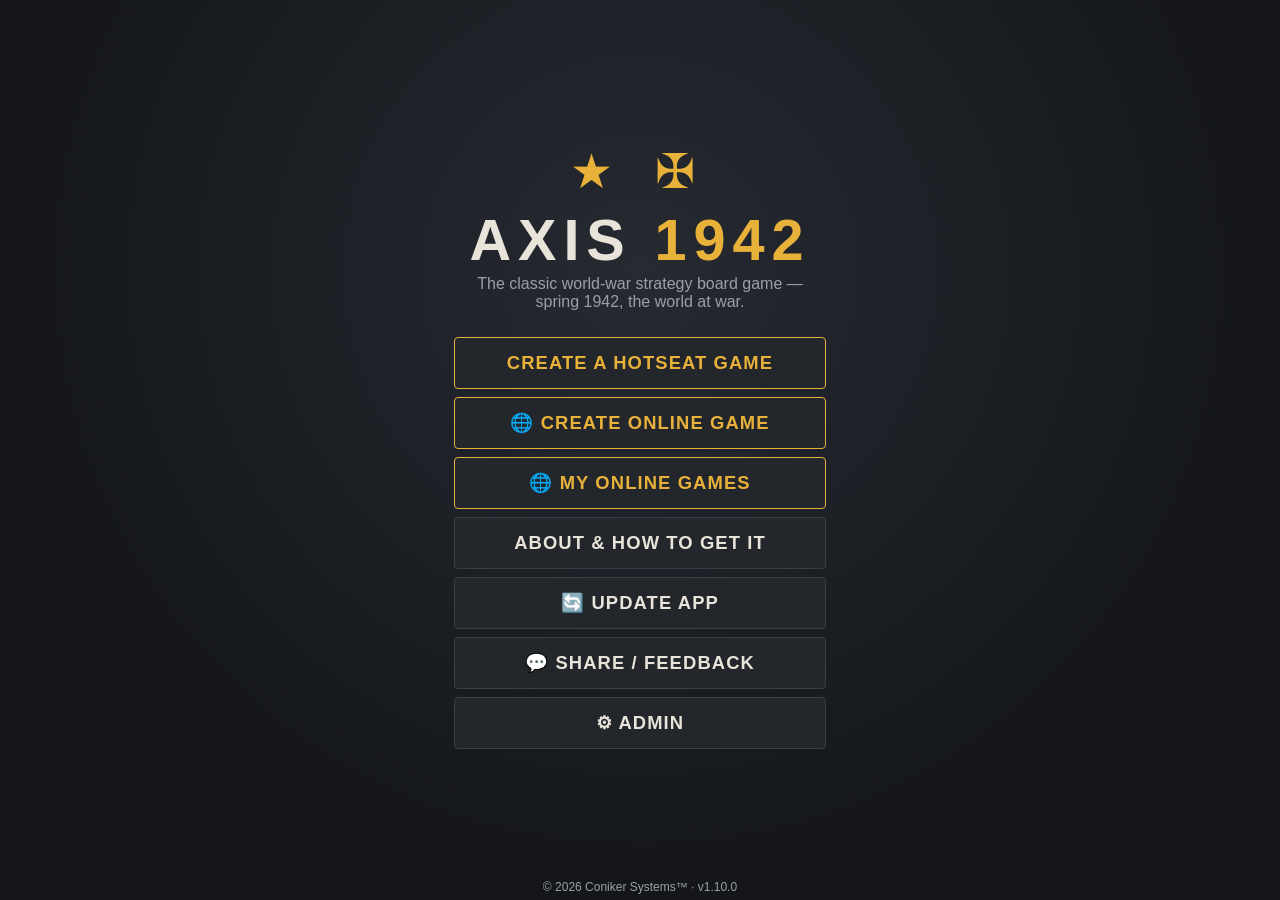
==== commit ef416466: "USA Super Bomber (Admin experimental, off by default) Opt-in super unit; fully backward-compatible (" ====
--- a/index.html
+++ b/index.html
@@ -52,6 +52,7 @@
         <label class="setting"><input type="checkbox" id="opt-total"> <b>TOTAL VICTORY</b> — a side must control all 13 victory cities (default: 9 Axis / 10 Allies)</label>
         <label class="setting"><input type="checkbox" id="opt-straits"> <b>TURKISH STRAITS CLOSED</b> — no sea units may enter or leave the Black Sea (sea zone 16)</label>
         <label class="setting"><input type="checkbox" id="opt-interceptors"> <b>ESCORTS &amp; INTERCEPTORS</b> — fighters may escort and intercept strategic bombing raids</label>
+        <label class="setting" id="setting-superbomber" style="display:none"><input type="checkbox" id="opt-superbomber"> <b>USA SUPER BOMBER</b> — replaces the US bomber with a super bomber (Admin experimental)</label>
         <label class="setting"><input type="checkbox" id="custom-territories"> <b>CUSTOMIZE TERRITORIES</b> — reassign starting territories between powers
           <span id="btn-edit-territories" class="mini-btn" style="display:none">EDIT MAP</span></label>
       </div>
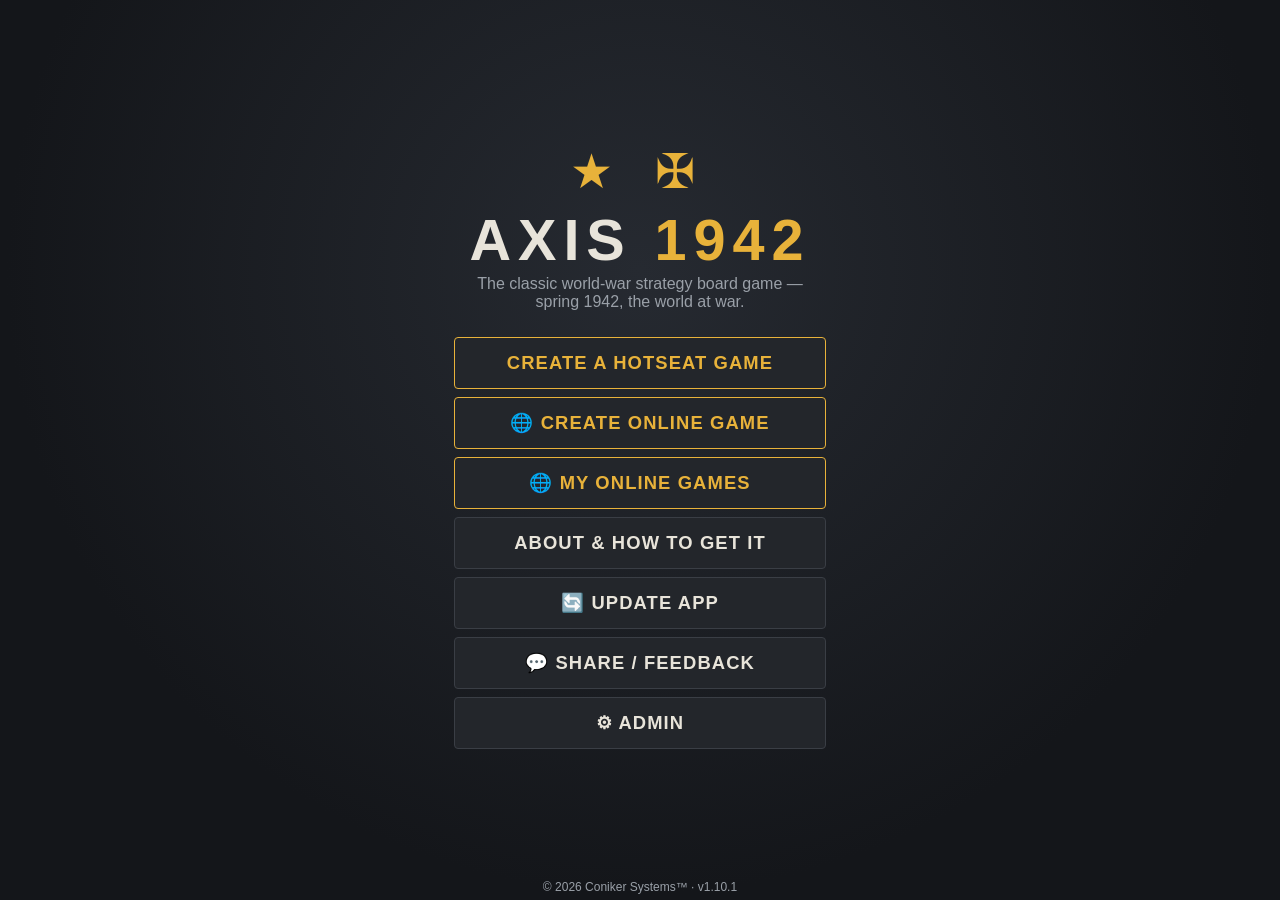
==== commit 79d0560e: "Fix modal scrolling + add delete for local games - style.css: .modal-body flex:1/min-height:0 so tal" ====
--- a/index.html
+++ b/index.html
@@ -24,6 +24,7 @@
       <p class="tagline">The classic world-war strategy board game — spring 1942, the world at war.</p>
       <div class="home-btns">
         <div id="btn-continue" class="btn primary big" style="display:none">CONTINUE</div>
+        <div id="btn-delete-save" class="btn big" style="display:none">🗑 DELETE SAVED GAME</div>
         <div id="btn-new" class="btn primary big">CREATE A HOTSEAT GAME</div>
         <div id="btn-online-new" class="btn primary big">🌐 CREATE ONLINE GAME</div>
         <div id="btn-online-join" class="btn primary big">🌐 MY ONLINE GAMES</div>
--- a/static/css/style.css
+++ b/static/css/style.css
@@ -294,7 +294,7 @@
   box-shadow: 0 18px 60px rgba(0,0,0,.6); }
 .modal-title { color: var(--gold); font-weight: 800; letter-spacing: .1em; padding: 14px 18px 6px;
   text-transform: uppercase; font-size: 1.15rem; text-align: center; }
-.modal-body { padding: 8px 18px; overflow-y: auto; }
+.modal-body { padding: 8px 18px; overflow-y: auto; flex: 1 1 auto; min-height: 0; -webkit-overflow-scrolling: touch; }
 .modal-note { color: var(--dim); text-align: center; margin-bottom: 8px; }
 .modal-btns { display: flex; gap: 10px; justify-content: center; padding: 12px 18px 16px; flex-wrap: wrap; }
 .log-view { font-size: .85rem; color: var(--dim); display: flex; flex-direction: column; gap: 5px; }
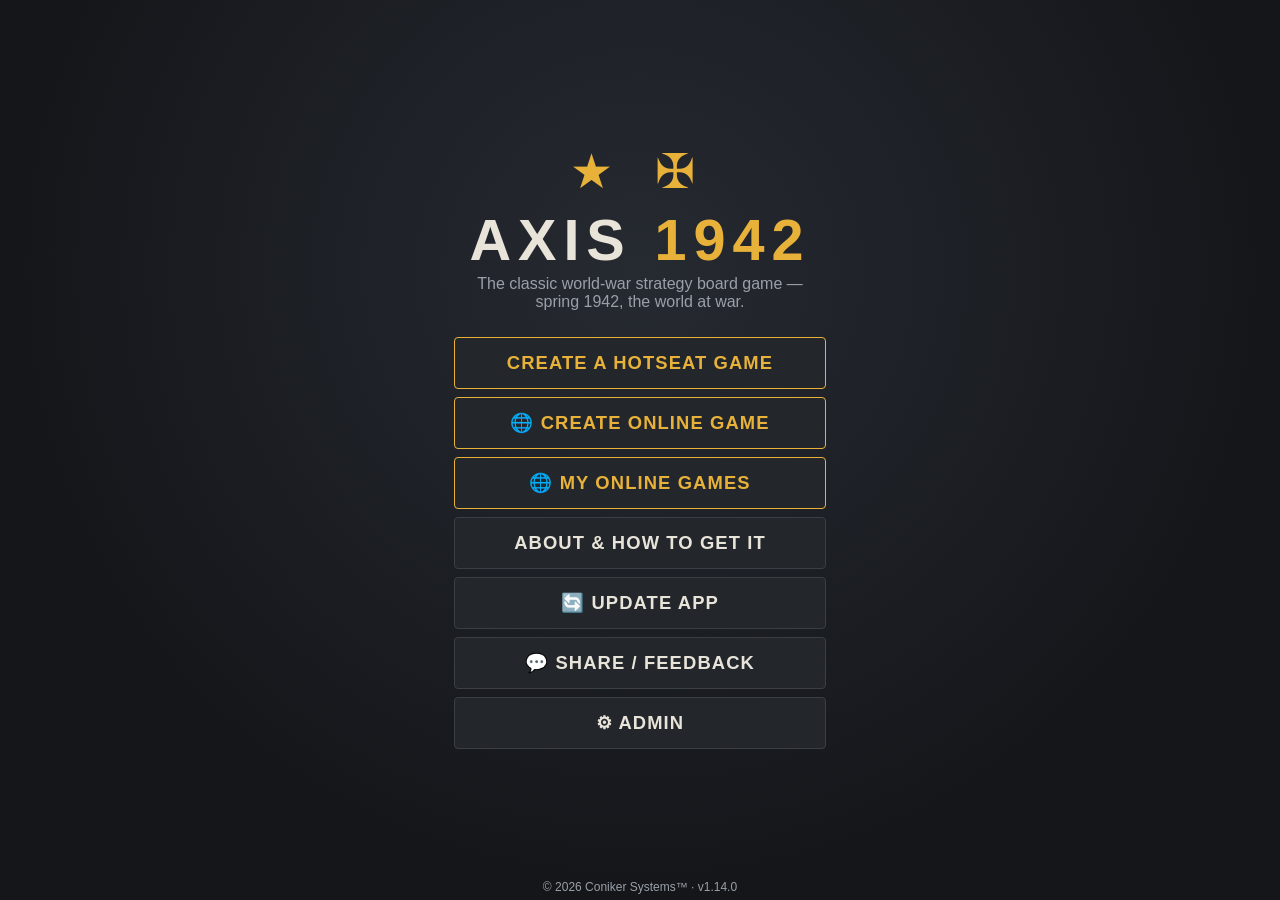
==== commit 5d2fae30: "Add computer difficulty levels: Easy / Normal / Hard The AI was a single fixed strategy. It now read" ====
--- a/index.html
+++ b/index.html
@@ -50,6 +50,12 @@
       <div id="powers-grid"></div>
       <h3 class="rule-line">GAME SETTINGS</h3>
       <div class="settings">
+        <label class="setting"><b>COMPUTER DIFFICULTY</b> — how tough the AI opponents play
+          <select id="opt-ailevel" class="setting-select">
+            <option value="easy">Easy — passive, turtles at home</option>
+            <option value="normal" selected>Normal — solid, balanced play</option>
+            <option value="hard">Hard — aggressive, +25% income</option>
+          </select></label>
         <label class="setting"><input type="checkbox" id="opt-total"> <b>TOTAL VICTORY</b> — a side must control all 13 victory cities (default: 9 Axis / 10 Allies)</label>
         <label class="setting"><input type="checkbox" id="opt-straits"> <b>TURKISH STRAITS CLOSED</b> — no sea units may enter or leave the Black Sea (sea zone 16)</label>
         <label class="setting"><input type="checkbox" id="opt-interceptors"> <b>ESCORTS &amp; INTERCEPTORS</b> — fighters may escort and intercept strategic bombing raids</label>
--- a/static/css/style.css
+++ b/static/css/style.css
@@ -66,10 +66,13 @@
   border: 1px solid var(--gold-dim); color: var(--gold); font: inherit; font-weight: 700;
   padding: 8px 6px; border-radius: 4px; text-align: center; letter-spacing: .05em; }
 .settings { display: flex; flex-direction: column; gap: 10px; margin: 10px 0 22px; }
-.setting { background: var(--panel); border: 1px solid var(--line); padding: 12px; border-radius: 6px;
-  color: var(--dim); text-transform: none; letter-spacing: 0; cursor: pointer; }
+.setting { display: block; background: var(--panel); border: 1px solid var(--line); padding: 12px; border-radius: 6px;
+  color: var(--dim); text-transform: none; letter-spacing: 0; cursor: pointer; line-height: 1.5; }
 .setting b { color: var(--text); letter-spacing: .05em; }
 .setting input { transform: scale(1.4); margin-right: 10px; accent-color: var(--gold); }
+.setting-select { display: block; margin-top: 8px; background: #101215; color: var(--text);
+  border: 1px solid var(--gold-dim); border-radius: 6px; padding: 8px 10px; font: inherit;
+  width: 100%; max-width: 360px; touch-action: manipulation; }
 #new-start { margin-left: auto; max-width: 300px; }
 
 /* ---------- game screen ---------- */
@@ -123,6 +126,35 @@
   background: radial-gradient(ellipse at 50% 42%, #d8d4ca 0%, #bab5a9 78%, #a7a296 100%);
   -webkit-user-select: none; user-select: none; -webkit-touch-callout: none; }
 #board { width: 100%; height: 100%; display: block; touch-action: none; }
+/* on-screen zoom + pan controls (left edge) — reliable on touch, complements pinch.
+   Zoom (magnifier +/-) is a separate group from the bigger 4-way pan pad. */
+.board-ctrls { position: absolute; z-index: 15; display: flex; flex-direction: column;
+  align-items: center; gap: 12px; user-select: none; touch-action: none; }
+/* defaults: zoom bottom-left (above the phase card); pan bottom-right of the visible
+   map — just left of the side panel so it isn't hidden behind it. Both are draggable. */
+.zoom-ctrls { left: 12px; bottom: 92px; }
+.pan-ctrls { right: 358px; bottom: 14px; }
+/* Solid backgrounds (no backdrop-filter blur): blur forces a full-screen repaint on
+   iOS every frame the control moves or the map pans beneath it — costly on iPad. The
+   opaque charcoal reads just as well over the map. */
+.bc-grip { align-self: stretch; height: 22px; display: flex; align-items: center; justify-content: center;
+  color: var(--gold); font-size: 1rem; letter-spacing: 3px; cursor: move; touch-action: none;
+  background: rgba(20,22,26,.86); border: 1px solid var(--gold-dim); border-radius: 8px; }
+.bc-btn { border-radius: 10px; border: 1px solid var(--gold-dim);
+  background: rgba(20,22,26,.84); color: var(--gold); font-weight: 800;
+  display: flex; align-items: center; justify-content: center; cursor: pointer; }
+.bc-btn:active { background: rgba(232,178,58,.28); }
+/* zoom group: magnifier icon + a big legible sign */
+.bc-zoom { display: flex; flex-direction: column; gap: 8px; }
+.bc-btn.zoom { width: 58px; height: 46px; gap: 1px; font-size: 1.05rem; }
+.bc-btn.zoom span { font-size: 1.25rem; }
+/* pan pad: larger targets with room for a finger */
+.bc-pad { display: grid; grid-template-columns: repeat(3, 56px); grid-template-rows: repeat(3, 56px); gap: 5px; }
+.bc-pad .bc-btn { font-size: 1.4rem; }
+.bc-pad .up { grid-column: 2; grid-row: 1; }
+.bc-pad .left { grid-column: 1; grid-row: 2; }
+.bc-pad .right { grid-column: 3; grid-row: 2; }
+.bc-pad .down { grid-column: 2; grid-row: 3; }
 
 /* bottom-left contextual phase card */
 #phase-card { position: absolute; left: 12px; bottom: 14px; z-index: 24; display: none;
@@ -185,9 +217,24 @@
 .cargo-text { font-size: 13px; text-anchor: middle; fill: #fff; font-weight: 800; pointer-events: none; }
 .ghost-text { font-size: 20px; text-anchor: middle; fill: #fff; font-weight: 800; }
 .hi.target { fill: rgba(232, 178, 58, .38); stroke: var(--gold); stroke-width: 3; }
-.hi.attack { fill: rgba(200, 60, 45, .34); stroke: #e0503c; stroke-width: 3.4; } /* hostile destination */
+.hi.attack { fill: rgba(200, 60, 45, .40); stroke: #ff5a42; stroke-width: 4; } /* hostile destination */
 .hi.hover { fill: rgba(232, 178, 58, .6); stroke: #fff; stroke-width: 4; }
 .hi.place { fill: rgba(78, 201, 106, .4); stroke: var(--green); stroke-width: 3; }
+/* pulsing target badges so small/island destinations are obvious */
+@keyframes hiPulse { 0%, 100% { opacity: 1; } 50% { opacity: .5; } }
+.hi.attack, .hi.target, .hi.place { animation: hiPulse 1.2s ease-in-out infinite; }
+.hi-badge { pointer-events: none; animation: hiPulse 1.2s ease-in-out infinite; }
+/* On touch devices, pulsing the large translucent fill paths composites the whole
+   map every frame. Keep the small center badges pulsing (they locate the target) but
+   hold the big fills steady — much lighter for the iPad GPU. */
+@media (pointer: coarse) {
+  .hi.attack, .hi.target, .hi.place { animation: none; }
+}
+.hi-badge-bg { stroke-width: 2.2; }
+.hi-badge-bg.attack { fill: rgba(196, 40, 30, .95); stroke: #ffc4b7; }
+.hi-badge-bg.target { fill: rgba(168, 126, 34, .95); stroke: #ffe9a8; }
+.hi-badge-bg.place { fill: rgba(38, 140, 66, .95); stroke: #b6f0c4; }
+.hi-badge-tx { text-anchor: middle; font-size: 17px; fill: #fff; font-weight: 800; }
 .sel-ring { filter: drop-shadow(0 0 4px rgba(255,255,255,.9)); } /* chosen-to-move ring */
 .dmg-text { font-size: 11px; text-anchor: middle; fill: #fff; font-weight: 800; }
 
@@ -197,6 +244,17 @@
   text-align: center; pointer-events: none; }
 #banner.show { transform: translate(-50%, 0); }
 #banner b { color: var(--gold); }
+/* phase transition notice — brief centered card announcing the new phase */
+.phase-toast { position: absolute; top: 78px; left: 50%; transform: translate(-50%, -14px);
+  z-index: 40; display: flex; align-items: center; gap: 11px; pointer-events: none;
+  background: rgba(16, 18, 22, .94); border: 1px solid var(--gold-dim); border-radius: 12px;
+  padding: 10px 20px; box-shadow: 0 12px 34px rgba(0,0,0,.55);
+  opacity: 0; transition: opacity .28s ease, transform .28s ease; }
+.phase-toast.show { opacity: 1; transform: translate(-50%, 0); }
+.phase-toast .pt-emblem { font-size: 1.35rem; line-height: 1; }
+.phase-toast .pt-power { color: var(--dim); font-weight: 700; letter-spacing: .06em; font-size: .82rem; }
+.phase-toast .pt-phase { color: var(--gold); font-weight: 800; letter-spacing: .12em;
+  font-size: 1.12rem; text-transform: uppercase; }
 
 /* live feed of computer actions during AI turns */
 #ai-feed { position: absolute; left: 10px; top: 56px; z-index: 24; display: flex;
@@ -211,7 +269,9 @@
 #side-panel { position: absolute; top: 0; right: 0; bottom: 0; width: 340px; max-width: 88vw;
   background: rgba(26, 28, 33, .96); border-left: 2px solid #000; transform: translateX(105%);
   transition: transform .22s; z-index: 20; overflow-y: auto;
-  padding-bottom: max(10px, env(safe-area-inset-bottom)); }
+  /* reserve the floating HOLD button's footprint so panel rows (e.g. the
+     battleship stepper during purchase) never sit hidden underneath it */
+  padding-bottom: calc(132px + env(safe-area-inset-bottom, 0px)); }
 #side-panel.open { transform: none; }
 /* collapse tab: lets the player tuck the phase panel away to see the whole map.
    Position + collapsed state are driven inline from ui.js. */
@@ -245,8 +305,10 @@
 .unit-label { font-weight: 700; letter-spacing: .04em; }
 .unit-stats { display: flex; justify-content: flex-end; align-items: center; margin-top: 4px; }
 .unit-stats span { width: 38px; text-align: center; font-weight: 700; }
-.stepper { display: flex; align-items: center; gap: 6px; width: 92px !important; }
-.stepper button { width: 30px; height: 30px; border-radius: 50%; border: none; font-size: 1.1rem;
+/* bigger, snappier steppers for touch (the purchase +/- were easy to miss on iPad) */
+button, .btn, .mini-btn, .tab, .stepper button, .bc-btn { touch-action: manipulation; }
+.stepper { display: flex; align-items: center; gap: 6px; width: 104px !important; }
+.stepper button { width: 36px; height: 36px; flex: none; border-radius: 50%; border: none; font-size: 1.2rem;
   font-weight: 800; cursor: pointer; }
 .stepper .plus { background: var(--gold); color: #14161a; }
 .stepper .minus { background: #3a3e45; color: #fff; }
@@ -261,7 +323,7 @@
 .purchase-status span { display: inline-flex; align-items: center; gap: 6px; }
 .purchase-status b { background: #05070a; border-radius: 4px; padding: 2px 9px; min-width: 30px;
   text-align: center; display: inline-block; }
-.stat-head, .pu-row { display: grid; grid-template-columns: 72px 1fr 1fr 1fr 1fr 100px; align-items: center; }
+.stat-head, .pu-row { display: grid; grid-template-columns: 66px 1fr 1fr 1fr 1fr 112px; align-items: center; }
 .stat-head { padding: 6px 0 4px; color: var(--dim); font-size: .68rem; letter-spacing: .05em; }
 .stat-head span { width: auto; text-align: center; }
 .stat-head span:nth-child(5) { color: var(--gold); } /* COST */
@@ -291,6 +353,7 @@
   display: flex; align-items: center; justify-content: center; padding: 16px; }
 .modal, .battle-modal { background: var(--bg2); border: 1px solid var(--gold-dim); border-radius: 10px;
   max-width: 660px; width: 100%; max-height: 92vh; display: flex; flex-direction: column;
+  overflow: hidden; /* clip any spill; the .modal-body is the only scroll region */
   box-shadow: 0 18px 60px rgba(0,0,0,.6); }
 .modal-title { color: var(--gold); font-weight: 800; letter-spacing: .1em; padding: 14px 18px 6px;
   text-transform: uppercase; font-size: 1.15rem; text-align: center; }
@@ -338,6 +401,22 @@
 /* ---------- battle modal ---------- */
 .battle-modal { max-width: 760px; }
 .battle-head h3 { color: var(--gold); text-align: center; padding: 14px 10px 6px; letter-spacing: .1em; }
+/* win-odds bar shown at the top of a battle */
+.battle-odds { padding: 2px 16px 8px; }
+.odds-label { text-align: center; font-size: .7rem; letter-spacing: .12em; color: var(--gold-dim); }
+.odds-label small { color: #8a8f96; letter-spacing: normal; text-transform: none; }
+.odds-bar { display: flex; height: 22px; border-radius: 6px; overflow: hidden; margin: 5px 0 6px;
+  border: 1px solid #2a2d31; background: #101215; }
+.odds-bar span { display: flex; align-items: center; justify-content: center; font-size: .72rem;
+  font-weight: 800; color: #fff; min-width: 0; overflow: hidden; }
+.odds-att { background: linear-gradient(180deg, #4a8f3e, #3a7a30); }
+.odds-def { background: linear-gradient(180deg, #c1473a, #a23a2f); }
+.odds-tie { background: #6b7075; }
+.odds-legend { text-align: center; font-size: .72rem; color: #b9bec4; }
+.odds-legend .k { display: inline-block; width: 9px; height: 9px; border-radius: 2px; margin: 0 3px -1px 6px; }
+.odds-legend .k.att { background: #4a8f3e; }
+.odds-legend .k.def { background: #c1473a; }
+.odds-legend .k.tie { background: #6b7075; }
 .battle-sides { display: grid; grid-template-columns: 1fr 1fr; gap: 10px; padding: 8px 16px; }
 .battle-side { background: #101215; border-radius: 6px; padding: 10px; min-height: 90px;
   max-height: 200px; overflow-y: auto; }
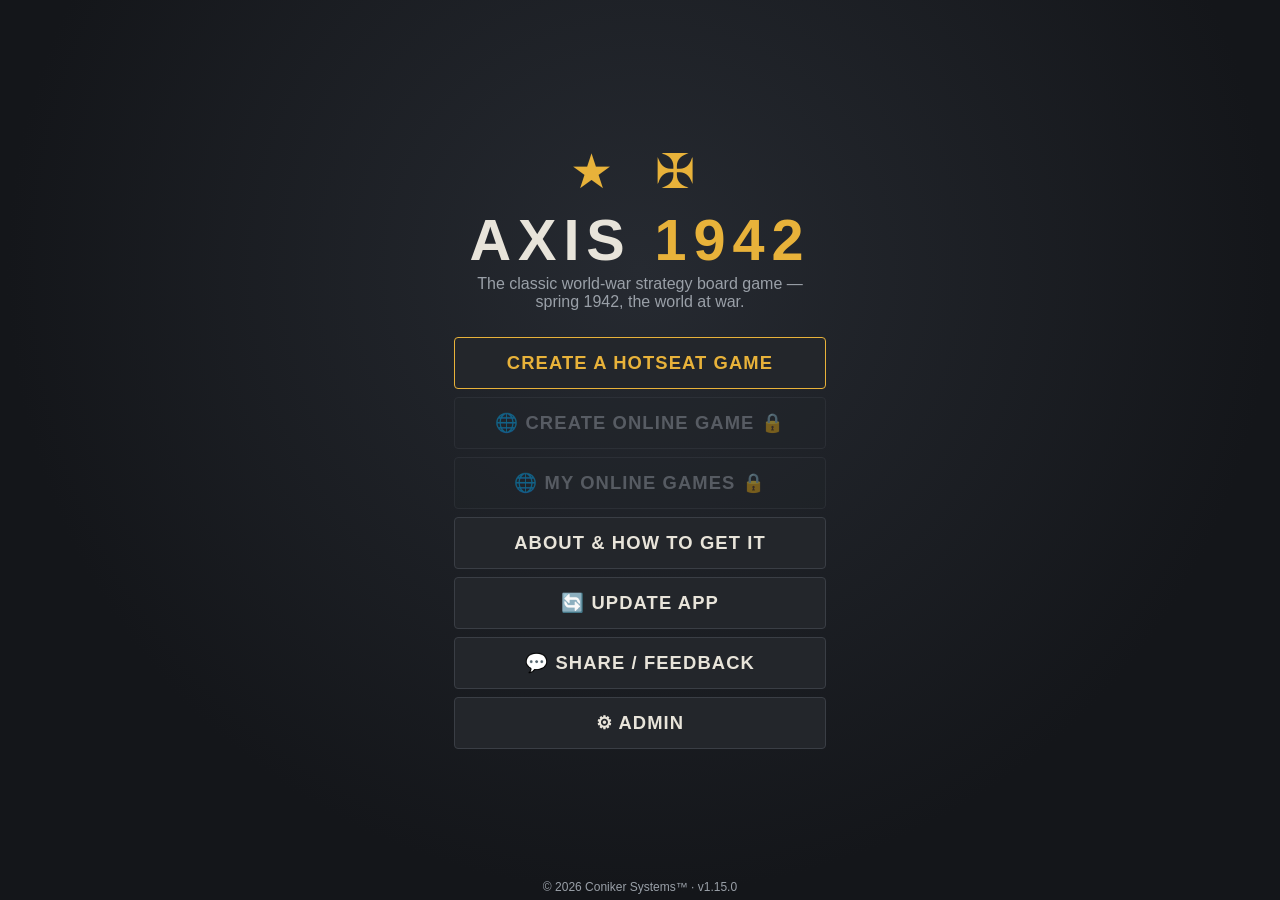
==== commit 5853247d: "Security hardening: escape untrusted strings, add CSP, gate online mode Following a full-codebase se" ====
--- a/index.html
+++ b/index.html
@@ -2,6 +2,12 @@
 <html lang="en">
 <head>
   <meta charset="UTF-8">
+  <!-- Content Security Policy: defense-in-depth against XSS. Scripts may load only from our
+       own origin (no inline/injected script execution — blocks `<img onerror=…>` style
+       payloads); network calls are limited to same-origin + the GitHub API used by the
+       optional online relay. Inline styles are allowed (the UI uses them heavily; CSS can't
+       execute code). -->
+  <meta http-equiv="Content-Security-Policy" content="default-src 'self'; script-src 'self'; style-src 'self' 'unsafe-inline'; img-src 'self' data:; font-src 'self' data:; connect-src 'self' https://api.github.com; manifest-src 'self'; worker-src 'self'; base-uri 'self'; form-action 'self'; object-src 'none'">
   <meta name="viewport" content="width=device-width, initial-scale=1.0, maximum-scale=1.0, user-scalable=no, viewport-fit=cover">
   <title>Axis 1942 — Strategy Board Game</title>
   <meta name="description" content="Play the classic 1942 world-war strategy board game on your iPad — hotseat or vs the computer.">
--- a/static/css/style.css
+++ b/static/css/style.css
@@ -19,6 +19,9 @@
   transition: filter .1s; display: inline-block; text-decoration: none; }
 .btn:active { filter: brightness(1.3); }
 .btn.primary { border-color: var(--gold); color: var(--gold); }
+/* a "locked" (disabled-looking) button — still tappable, but shows it's off; a tap explains why */
+.btn.locked { opacity: .45; border-color: var(--line); color: var(--dim); }
+.btn.locked::after { content: " 🔒"; }
 .btn.danger { background: var(--red); border-color: #e05545; color: #fff; }
 .btn.big { display: block; font-size: 1.15rem; padding: 14px 22px; margin: 8px 0; }
 .btn.close { background: var(--red); color: #fff; padding: 8px 14px; }
